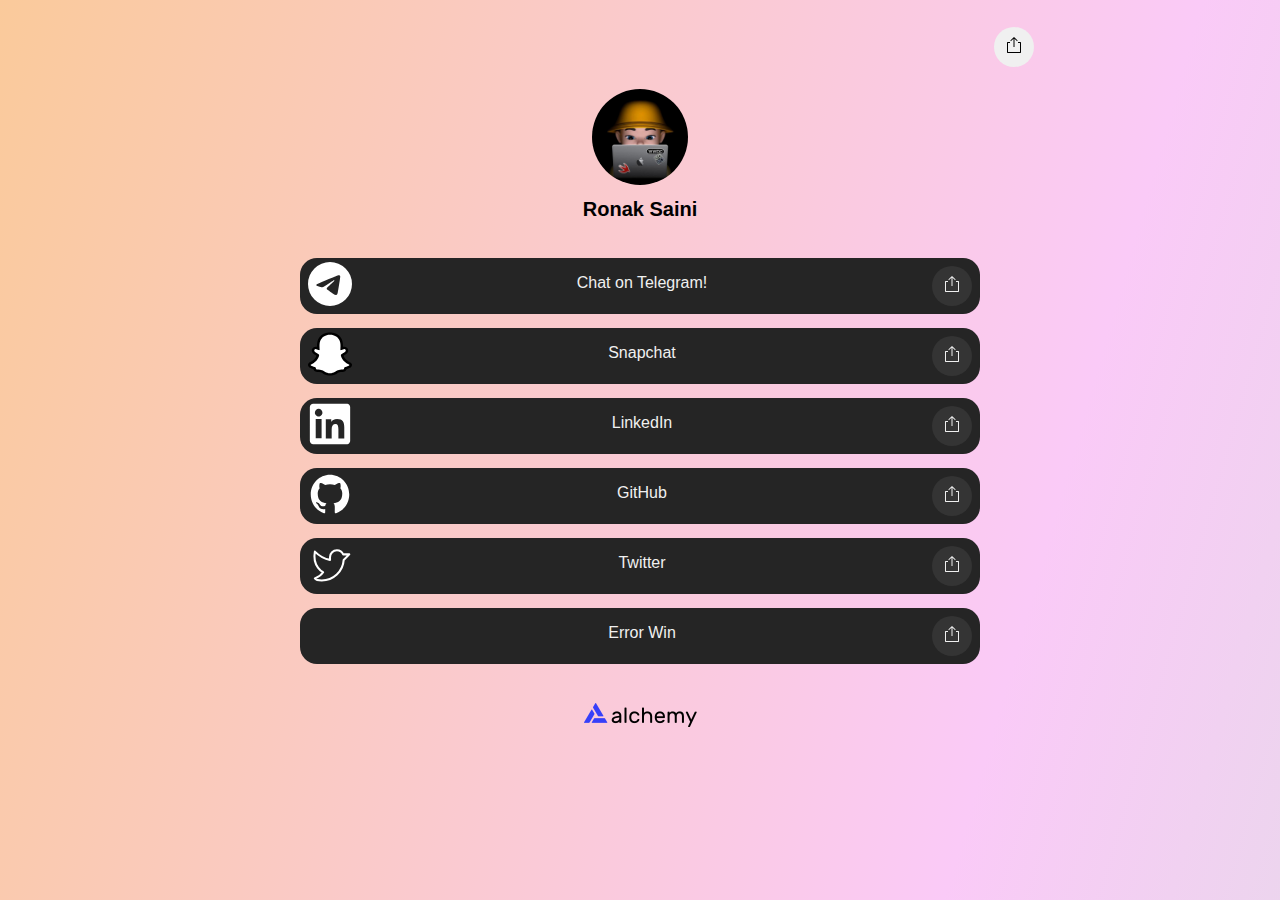
==== index.html @ 73d91f3e "Add files via upload" ====
<!DOCTYPE html>
<html lang="en">

<head>
    <meta charset="UTF-8">
    <link rel="icon" href="https://ethereum.org/favicon-32x32.png" type="image/x-icon">
    <title>Sigit H. Yudanto - If you don't have a bio, you're like a sandwich without any toppings. Sure, the bread might be good, but who wants to eat a plain old piece of bread?</title>
    <meta http-equiv="X-UA-Compatible" content="IE=edge,chrome=1">
    <meta name="apple-mobile-web-app-capable" content="yes">
    <meta name="viewport" content="width=device-width, initial-scale=1, user-scalable=no">
    <link rel="stylesheet" href="styles.css" />
</head>

<body>

    <header>
        <div class="share-button">
            <svg width="16" height="16" viewBox="0 0 16 16" enable-background="new 0 0 24 24" class="sc-gKsewC iPWGYb"><path fill-rule="evenodd" clip-rule="evenodd" d="M10.6464 3.85347L11 4.20702L11.7071 3.49992L11.3536 3.14636L8.35355 0.146362H7.64645L4.64645 3.14636L4.29289 3.49992L5 4.20702L5.35355 3.85347L7.5 1.70702V9.49992V9.99992H8.5V9.49992V1.70702L10.6464 3.85347ZM1 5.49994L1.5 4.99994H4V5.99994H2V14.9999H14V5.99994H12V4.99994H14.5L15 5.49994V15.4999L14.5 15.9999H1.5L1 15.4999V5.49994Z" fill="currentColor"></path></svg>
        </div>
    </header>
    <div class="container">
        <div class="image-container">
            <img src="img.jpg" alt="Avatar" />
        </div>
        <h1>Ronak Saini</h1>

        <a class="tile" href="https://t.me/spbgmiaccounts" target="_blank">
            <div class="icon">
                <svg style="color: white" xmlns="http://www.w3.org/2000/svg" width="44" height="44" fill="currentColor" class="bi bi-telegram" viewBox="0 0 16 16"> <path d="M16 8A8 8 0 1 1 0 8a8 8 0 0 1 16 0zM8.287 5.906c-.778.324-2.334.994-4.666 2.01-.378.15-.577.298-.595.442-.03.243.275.339.69.47l.175.055c.408.133.958.288 1.243.294.26.006.549-.1.868-.32 2.179-1.471 3.304-2.214 3.374-2.23.05-.012.12-.026.166.016.047.041.042.12.037.141-.03.129-1.227 1.241-1.846 1.817-.193.18-.33.307-.358.336a8.154 8.154 0 0 1-.188.186c-.38.366-.664.64.015 1.088.327.216.589.393.85.571.284.194.568.387.936.629.093.06.183.125.27.187.331.236.63.448.997.414.214-.02.435-.22.547-.82.265-1.417.786-4.486.906-5.751a1.426 1.426 0 0 0-.013-.315.337.337 0 0 0-.114-.217.526.526 0 0 0-.31-.093c-.3.005-.763.166-2.984 1.09z" fill="white"></path> </svg>
            </div>
            <p>Chat on Telegram!</p>
            <div class="tile-share-button" link="https://t.me/spbgmiaccounts">
                <svg width="16" height="16" viewBox="0 0 16 16" enable-background="new 0 0 24 24" class="sc-gKsewC iPWGYb"><path fill-rule="evenodd" clip-rule="evenodd" d="M10.6464 3.85347L11 4.20702L11.7071 3.49992L11.3536 3.14636L8.35355 0.146362H7.64645L4.64645 3.14636L4.29289 3.49992L5 4.20702L5.35355 3.85347L7.5 1.70702V9.49992V9.99992H8.5V9.49992V1.70702L10.6464 3.85347ZM1 5.49994L1.5 4.99994H4V5.99994H2V14.9999H14V5.99994H12V4.99994H14.5L15 5.49994V15.4999L14.5 15.9999H1.5L1 15.4999V5.49994Z" fill="currentColor"></path></svg>
            </div>
        </a>
        <a class="tile" href="https://snapchat.com/t/SJdSu2Zw" target="_blank">
            <div class="icon">
                <svg xmlns="http://www.w3.org/2000/svg" shape-rendering="geometricPrecision" text-rendering="geometricPrecision" image-rendering="optimizeQuality" fill-rule="evenodd" clip-rule="evenodd" viewBox="0 0 512 512"><g fill-rule="nonzero"><path fill="#fff" d="M496.27 378.17c-2.1-6.96-12.17-11.86-12.17-11.86h.01c-.93-.52-1.79-.96-2.51-1.3-16.75-8.11-31.58-17.83-44.09-28.9-10.05-8.88-18.65-18.68-25.57-29.1-8.43-12.71-12.38-23.32-14.1-29.07-.94-3.74-.79-5.23 0-7.18.67-1.63 2.58-3.22 3.52-3.93 5.67-4 14.77-9.9 20.36-13.52 4.84-3.13 9.01-5.84 11.44-7.53 7.87-5.5 13.24-11.1 16.42-17.13 4.12-7.81 4.6-16.41 1.4-24.87-4.32-11.41-14.97-18.22-28.49-18.22-3.02 0-6.1.34-9.18 1.01-7.74 1.68-15.1 4.43-21.26 6.83a.666.666 0 01-.91-.65c.66-15.25 1.38-35.73-.31-55.22-1.52-17.61-5.14-32.45-11.07-45.38-5.96-12.99-13.68-22.62-19.74-29.55-5.79-6.62-15.91-16.35-31.2-25.1-21.53-12.32-46.03-18.56-72.82-18.56-26.72 0-51.2 6.24-72.76 18.56-16.18 9.24-26.53 19.7-31.25 25.1-6.06 6.93-13.79 16.56-19.75 29.55-5.93 12.93-9.55 27.77-11.07 45.38-1.69 19.53-1.01 38.39-.31 55.21.02.49-.46.84-.92.66-6.15-2.4-13.52-5.15-21.25-6.83-3.07-.67-6.16-1.01-9.18-1.01-13.52 0-24.17 6.81-28.49 18.22-3.2 8.46-2.71 17.06 1.4 24.87 3.18 6.03 8.56 11.63 16.42 17.13 2.43 1.69 6.61 4.4 11.44 7.53 5.48 3.55 14.32 9.28 20.01 13.27.7.5 3.09 2.31 3.86 4.18.81 2 .95 3.51-.08 7.48-1.76 5.81-5.72 16.28-14 28.77-6.92 10.42-15.53 20.22-25.58 29.1-12.51 11.07-27.34 20.79-44.09 28.9-.78.38-1.73.86-2.76 1.45v-.01s-9.99 5.12-11.88 11.72c-2.79 9.75 4.63 18.88 12.23 23.78 12.4 8 27.5 12.3 36.26 14.63 2.44.65 4.65 1.24 6.66 1.87 1.26.42 4.41 1.61 5.76 3.34 1.7 2.18 1.9 4.9 2.51 7.94.98 5.13 3.11 11.51 9.46 15.89 6.98 4.83 15.85 5.17 27.08 5.6 11.75.45 26.37 1.01 43.1 6.53 7.75 2.56 14.78 6.88 22.91 11.88 16.99 10.44 38.14 23.43 74.27 23.43 36.15 0 57.44-13.06 74.55-23.56 8.08-4.96 15.06-9.25 22.64-11.75 16.73-5.53 31.35-6.08 43.1-6.53 11.22-.43 20.09-.77 27.08-5.6 6.79-4.69 8.76-11.68 9.64-16.97.48-2.6.81-4.94 2.31-6.86 1.27-1.64 4.18-2.8 5.56-3.27 2.06-.65 4.35-1.27 6.88-1.94 8.76-2.33 19.73-5.11 33.1-12.66 15.98-9.03 17.07-20.24 15.41-25.75z"/><path d="M474.29 391.99c-21.88 12.07-36.44 10.79-47.75 18.07-9.61 6.18-3.93 19.53-10.91 24.35-8.57 5.93-33.95-.43-66.7 10.4-27.02 8.93-44.27 34.62-92.91 34.62-48.75 0-65.49-25.57-92.91-34.62-32.76-10.82-58.13-4.47-66.71-10.4-6.97-4.82-1.29-18.17-10.9-24.35-11.31-7.28-25.87-6-47.75-18.07-13.94-7.7-6.04-12.46-1.39-14.71 79.28-38.38 91.92-97.64 92.49-102.1.68-5.33 1.44-9.51-4.42-14.93-5.67-5.24-30.8-20.79-37.76-25.65-11.54-8.05-16.62-16.11-12.88-26 2.59-6.83 8.99-9.41 15.74-9.41 2.1 0 4.23.25 6.28.7 12.67 2.75 24.97 9.09 32.08 10.81.97.24 1.84.35 2.61.35 3.78 0 5.12-1.91 4.87-6.25-.81-13.85-2.78-40.86-.6-66.09 3-34.71 14.19-51.92 27.5-67.13 6.39-7.31 36.38-39.01 93.75-39.01 57.52 0 87.36 31.7 93.75 39.01 13.31 15.21 24.5 32.42 27.5 67.13 2.18 25.23.3 52.25-.6 66.09-.29 4.56 1.08 6.25 4.87 6.25.77 0 1.64-.11 2.61-.35 7.11-1.72 19.41-8.06 32.08-10.81 2.05-.45 4.18-.7 6.28-.7 6.74 0 13.15 2.58 15.74 9.41 3.74 9.89-1.34 17.95-12.88 26-6.97 4.86-32.09 20.41-37.76 25.65-5.86 5.42-5.1 9.6-4.42 14.93.57 4.46 13.21 63.72 92.49 102.1 4.65 2.25 12.55 7.01-1.39 14.71zM268.94 4.4h-25.83c-24.4 1.74-46.98 8.47-67.29 20.08-17.18 9.81-28.57 20.78-35.11 28.25-15.7 17.97-30.75 40.52-34.46 83.51-1.06 12.22-1.32 24.73-1.14 36.43-1.06-.27-2.13-.52-3.22-.76-4.11-.89-8.27-1.35-12.36-1.35-19.71 0-36 10.7-42.51 27.91-4.7 12.42-3.93 25.62 2.15 37.17 4.33 8.2 11.23 15.54 21.11 22.43 2.63 1.84 6.71 4.48 11.86 7.83 2.79 1.8 6.86 4.44 10.86 7.08.6.42 2.76 1.99 3.48 3.49.82 1.71.85 3.57-.38 6.97-2.12 4.67-5.14 10.36-9.44 16.65-12.74 18.64-30.97 34.44-54.26 47.05-12.34 6.57-25.16 10.91-30.57 25.62C.61 376.06 0 379.49 0 382.97c.01 8.23 3.5 16.7 10.79 24.19l.01-.02c3.41 3.67 7.7 6.92 13.11 9.91 12.71 7.01 23.51 10.45 32.01 12.81 1.49.44 4.95 1.56 6.46 2.89 3.78 3.3 3.24 8.29 8.29 15.58 3.04 4.54 6.57 7.63 9.46 9.63 10.57 7.31 22.45 7.76 35.03 8.24 11.37.44 24.26.93 38.97 5.79 6.1 2.02 12.43 5.91 19.77 10.42 15.79 9.7 36.82 22.62 70.09 25.19h24.03c33.32-2.58 54.49-15.56 70.39-25.32 7.28-4.47 13.58-8.33 19.5-10.29 14.72-4.86 27.6-5.36 38.97-5.79 12.58-.48 24.45-.93 35.03-8.24 3.32-2.3 7.48-6.03 10.78-11.75 3.62-6.15 3.53-10.49 6.93-13.46 1.39-1.22 4.43-2.27 6.07-2.77 8.57-2.36 19.52-5.8 32.44-12.93 5.73-3.17 10.22-6.62 13.73-10.56l.13-.16c9.72-10.47 12.17-22.74 8.18-33.57-3.56-9.68-10.33-14.86-18.05-19.15a60.28 60.28 0 00-3.87-2.05c-2.31-1.18-4.66-2.34-7-3.56-24.06-12.75-42.84-28.84-55.88-47.91-4.39-6.44-7.46-12.25-9.58-16.98-1.11-3.19-1.06-4.99-.27-6.64.61-1.26 2.22-2.56 3.08-3.2 4.13-2.73 8.41-5.51 11.29-7.37 5.16-3.35 9.23-5.99 11.87-7.83 9.88-6.89 16.78-14.23 21.1-22.43 6.09-11.55 6.86-24.75 2.16-37.17-6.51-17.21-22.8-27.91-42.51-27.91-4.09 0-8.24.46-12.36 1.35-1.09.24-2.16.49-3.22.76.17-11.7-.08-24.21-1.14-36.43-3.71-42.99-18.76-65.54-34.47-83.51-6.54-7.49-17.94-18.47-35.04-28.25-20.29-11.6-42.89-18.34-67.34-20.08z"/></g></svg>
            </div>
            <p>Snapchat</p>
            <div class="tile-share-button" link="https://snapchat.com/ronaak007">
                <svg width="16" height="16" viewBox="0 0 16 16" enable-background="new 0 0 24 24" class="sc-gKsewC iPWGYb"><path fill-rule="evenodd" clip-rule="evenodd" d="M10.6464 3.85347L11 4.20702L11.7071 3.49992L11.3536 3.14636L8.35355 0.146362H7.64645L4.64645 3.14636L4.29289 3.49992L5 4.20702L5.35355 3.85347L7.5 1.70702V9.49992V9.99992H8.5V9.49992V1.70702L10.6464 3.85347ZM1 5.49994L1.5 4.99994H4V5.99994H2V14.9999H14V5.99994H12V4.99994H14.5L15 5.49994V15.4999L14.5 15.9999H1.5L1 15.4999V5.49994Z" fill="currentColor"></path></svg>
            </div>
        </a>
        <a class="tile" href="https://www.linkedin.com/in/ronak-saini-174293236" target="_blank">
            <div class="icon">
                <svg style="color: white" width="44" height="44" viewBox="0 0 24 24" fill="none" xmlns="http://www.w3.org/2000/svg"> <path fill-rule="evenodd" clip-rule="evenodd" d="M1 2.83783C1 2.35041 1.19363 1.88295 1.53829 1.53829C1.88295 1.19363 2.35041 1 2.83783 1H21.1611C21.4025 1 21.6415 1.04754 21.8644 1.1399C22.0874 1.23226 22.29 1.36763 22.4607 1.53829C22.6313 1.70895 22.7667 1.91155 22.8591 2.13452C22.9514 2.3575 22.999 2.59648 22.999 2.83783V21.1611C22.999 21.4025 22.9514 21.6415 22.8591 21.8644C22.7667 22.0874 22.6313 22.29 22.4607 22.4607C22.29 22.6313 22.0874 22.7667 21.8644 22.8591C21.6415 22.9514 21.4025 22.999 21.1611 22.999H2.83783C2.35041 22.999 1.88295 22.8053 1.53829 22.4607C1.19363 22.116 1 21.6486 1 21.1611V2.83783ZM9.70792 9.38711H12.687V10.884C13.1164 10.0232 14.2168 9.24961 15.8699 9.24961C19.0387 9.24961 19.7908 10.9628 19.7908 14.1063V19.9283H16.5826V14.8222C16.5826 13.0321 16.1532 12.0224 15.061 12.0224C13.5463 12.0224 12.9161 13.1109 12.9161 14.8222V19.9283H9.70792V9.38711ZM4.20818 19.7908H7.41637V9.24961H4.20818V19.7908ZM7.87468 5.81227C7.87468 6.08311 7.82133 6.3513 7.71769 6.60152C7.61404 6.85174 7.46212 7.0791 7.27061 7.27061C7.0791 7.46212 6.85174 7.61404 6.60152 7.71769C6.3513 7.82133 6.08311 7.87468 5.81227 7.87468C5.54144 7.87468 5.27325 7.82133 5.02303 7.71769C4.7728 7.61404 4.54545 7.46212 4.35393 7.27061C4.16242 7.0791 4.01051 6.85174 3.90686 6.60152C3.80322 6.3513 3.74987 6.08311 3.74987 5.81227C3.74987 5.26529 3.96716 4.74071 4.35393 4.35393C4.74071 3.96716 5.26529 3.74987 5.81227 3.74987C6.35926 3.74987 6.88384 3.96716 7.27061 4.35393C7.65739 4.74071 7.87468 5.26529 7.87468 5.81227Z" fill="white"></path> </svg>
            </div>
            <p>LinkedIn</p>
            <div class="tile-share-button" link="https://www.linkedin.com/in/ronak-saini-174293236">
                <svg width="16" height="16" viewBox="0 0 16 16" enable-background="new 0 0 24 24" class="sc-gKsewC iPWGYb"><path fill-rule="evenodd" clip-rule="evenodd" d="M10.6464 3.85347L11 4.20702L11.7071 3.49992L11.3536 3.14636L8.35355 0.146362H7.64645L4.64645 3.14636L4.29289 3.49992L5 4.20702L5.35355 3.85347L7.5 1.70702V9.49992V9.99992H8.5V9.49992V1.70702L10.6464 3.85347ZM1 5.49994L1.5 4.99994H4V5.99994H2V14.9999H14V5.99994H12V4.99994H14.5L15 5.49994V15.4999L14.5 15.9999H1.5L1 15.4999V5.49994Z" fill="currentColor"></path></svg>
            </div>
        </a>
        <a class="tile" href="https://github.com/ronak922 " target="_blank">
            <div class="icon">
                <svg style="color: white" xmlns="http://www.w3.org/2000/svg" width="44" height="44" viewBox="0 0 512 512"><title>ionicons-v5_logos</title><path d="M256,32C132.3,32,32,134.9,32,261.7c0,101.5,64.2,187.5,153.2,217.9a17.56,17.56,0,0,0,3.8.4c8.3,0,11.5-6.1,11.5-11.4,0-5.5-.2-19.9-.3-39.1a102.4,102.4,0,0,1-22.6,2.7c-43.1,0-52.9-33.5-52.9-33.5-10.2-26.5-24.9-33.6-24.9-33.6-19.5-13.7-.1-14.1,1.4-14.1h.1c22.5,2,34.3,23.8,34.3,23.8,11.2,19.6,26.2,25.1,39.6,25.1a63,63,0,0,0,25.6-6c2-14.8,7.8-24.9,14.2-30.7-49.7-5.8-102-25.5-102-113.5,0-25.1,8.7-45.6,23-61.6-2.3-5.8-10-29.2,2.2-60.8a18.64,18.64,0,0,1,5-.5c8.1,0,26.4,3.1,56.6,24.1a208.21,208.21,0,0,1,112.2,0c30.2-21,48.5-24.1,56.6-24.1a18.64,18.64,0,0,1,5,.5c12.2,31.6,4.5,55,2.2,60.8,14.3,16.1,23,36.6,23,61.6,0,88.2-52.4,107.6-102.3,113.3,8,7.1,15.2,21.1,15.2,42.5,0,30.7-.3,55.5-.3,63,0,5.4,3.1,11.5,11.4,11.5a19.35,19.35,0,0,0,4-.4C415.9,449.2,480,363.1,480,261.7,480,134.9,379.7,32,256,32Z" fill="white"></path></svg>
            </div>
            <p>GitHub</p>
            <div class="tile-share-button" link="https://github.com/vvarl0cks">
                <svg width="16" height="16" viewBox="0 0 16 16" enable-background="new 0 0 24 24" class="sc-gKsewC iPWGYb"><path fill-rule="evenodd" clip-rule="evenodd" d="M10.6464 3.85347L11 4.20702L11.7071 3.49992L11.3536 3.14636L8.35355 0.146362H7.64645L4.64645 3.14636L4.29289 3.49992L5 4.20702L5.35355 3.85347L7.5 1.70702V9.49992V9.99992H8.5V9.49992V1.70702L10.6464 3.85347ZM1 5.49994L1.5 4.99994H4V5.99994H2V14.9999H14V5.99994H12V4.99994H14.5L15 5.49994V15.4999L14.5 15.9999H1.5L1 15.4999V5.49994Z" fill="currentColor"></path></svg>
            </div>
        </a>
        <a class="tile" href="https://twitter.com/ronak007" target="_blank">
            <div class="icon">
                <svg xmlns="http://www.w3.org/2000/svg" viewBox="0 0 256 256"><rect width="256" height="256" fill="none"/><path d="M128,88c0-22,18.5-40.3,40.5-40a40,40,0,0,1,36.2,24H240l-32.3,32.3A127.9,127.9,0,0,1,80,224c-32,0-40-12-40-12s32-12,48-36c0,0-64-32-48-120,0,0,40,40,88,48Z" fill="none" stroke="white" stroke-linecap="round" stroke-linejoin="round" stroke-width="12"/></svg>
            </div>
            <p>Twitter</p>
            <div class="tile-share-button" link="https://twitter.com/ronaak007">
                <svg width="16" height="16" viewBox="0 0 16 16" enable-background="new 0 0 24 24" class="sc-gKsewC iPWGYb"><path fill-rule="evenodd" clip-rule="evenodd" d="M10.6464 3.85347L11 4.20702L11.7071 3.49992L11.3536 3.14636L8.35355 0.146362H7.64645L4.64645 3.14636L4.29289 3.49992L5 4.20702L5.35355 3.85347L7.5 1.70702V9.49992V9.99992H8.5V9.49992V1.70702L10.6464 3.85347ZM1 5.49994L1.5 4.99994H4V5.99994H2V14.9999H14V5.99994H12V4.99994H14.5L15 5.49994V15.4999L14.5 15.9999H1.5L1 15.4999V5.49994Z" fill="currentColor"></path></svg>
            </div>
        </a>
        </a>
        <a class="tile" href="error.html" target="_blank">
            <div class="icon">
                <!-- SVG code removed -->
            </div>
            <p>Error Win</p>
            <div class="tile-share-button" link="">
                <svg width="16" height="16" viewBox="0 0 16 16" enable-background="new 0 0 24 24" class="sc-gKsewC iPWGYb">
                    <path fill-rule="evenodd" clip-rule="evenodd" d="M10.6464 3.85347L11 4.20702L11.7071 3.49992L11.3536 3.14636L8.35355 0.146362H7.64645L4.64645 3.14636L4.29289 3.49992L5 4.20702L5.35355 3.85347L7.5 1.70702V9.49992V9.99992H8.5V9.49992V1.70702L10.6464 3.85347ZM1 5.49994L1.5 4.99994H4V5.99994H2V14.9999H14V5.99994H12V4.99994H14.5L15 5.49994V15.4999L14.5 15.9999H1.5L1 15.4999V5.49994Z" fill="currentColor"></path>
                </svg>
            </div>
        </a>



        <p>
            <div class="Alchemy ">
                <a href="https://alchemy.com/?r=534dd139d445e92d " target="_blank ">
                    <img src="alchemy.png " alt="Alchemy " />
                </a>
            </div>
        </p>

        <script src="app.js "></script>

</body>

</html>
---- styles.css ----
body {
    margin: 0;
    padding: 0;
    /* Animated Gradient Background Start - sigit.co.uk */
    background: linear-gradient(286deg, #F5BFD7, #CAEFD7, #facaf7, #faca9b);
    background-size: 240% 240%;
    animation: gradient-animation 12s ease infinite;
    /* Animated Gradient Background End - sigit.co.uk */
    display: flex;
    align-items: center;
    flex-direction: column;
    width: 100vw;
    font-family: Verdana, Tahoma, sans-serif;
}

.gradient-background {}

@keyframes gradient-animation {
    0% {
        background-position: 0% 50%;
    }
    50% {
        background-position: 100% 50%;
    }
    100% {
        background-position: 0% 50%;
    }
}

header {
    width: 95%;
    max-width: 788px;
    display: flex;
    justify-content: flex-end;
    padding: 12px;
    margin-top: 15px;
}

.share-button {
    width: 40px;
    height: 40px;
    border-radius: 20px;
    background-color: rgb(240, 240, 240);
}

.share-button svg {
    margin-left: 12px;
    margin-top: 10px;
    color: rgb(0, 0, 0);
}

.container {
    width: 91%;
    max-width: 680px;
    margin: 10px;
    display: flex;
    flex-direction: column;
    align-items: center;
}

h1 {
    font-size: 20px;
    margin-bottom: 30px;
}

a {
    text-decoration: none;
    color: rgb(240, 240, 240);
}

.tile {
    width: 100%;
    background-color: rgb(37, 37, 37);
    margin: 7px;
    border-radius: 17px;
    display: flex;
    justify-content: space-between;
}

.tile:hover {
    transition: cubic-bezier(.07, 1.41, .82, 1.41) 0.2s;
    transform: scale(1.02);
}

.tile-share-button {
    margin: 8px;
    width: 40px;
    height: 40px;
    border-radius: 20px;
    background-color: rgb(52, 52, 52);
}

.tile-share-button svg {
    margin-left: 12px;
    margin-top: 10px;
}

.image-container {
    height: 96px;
    width: 96px;
    border-radius: 48px;
    overflow: hidden;
}

.image-container img {
    height: 100%;
}

.icon {
    margin: 4px 8px;
    width: 44px;
    height: 44px;
}
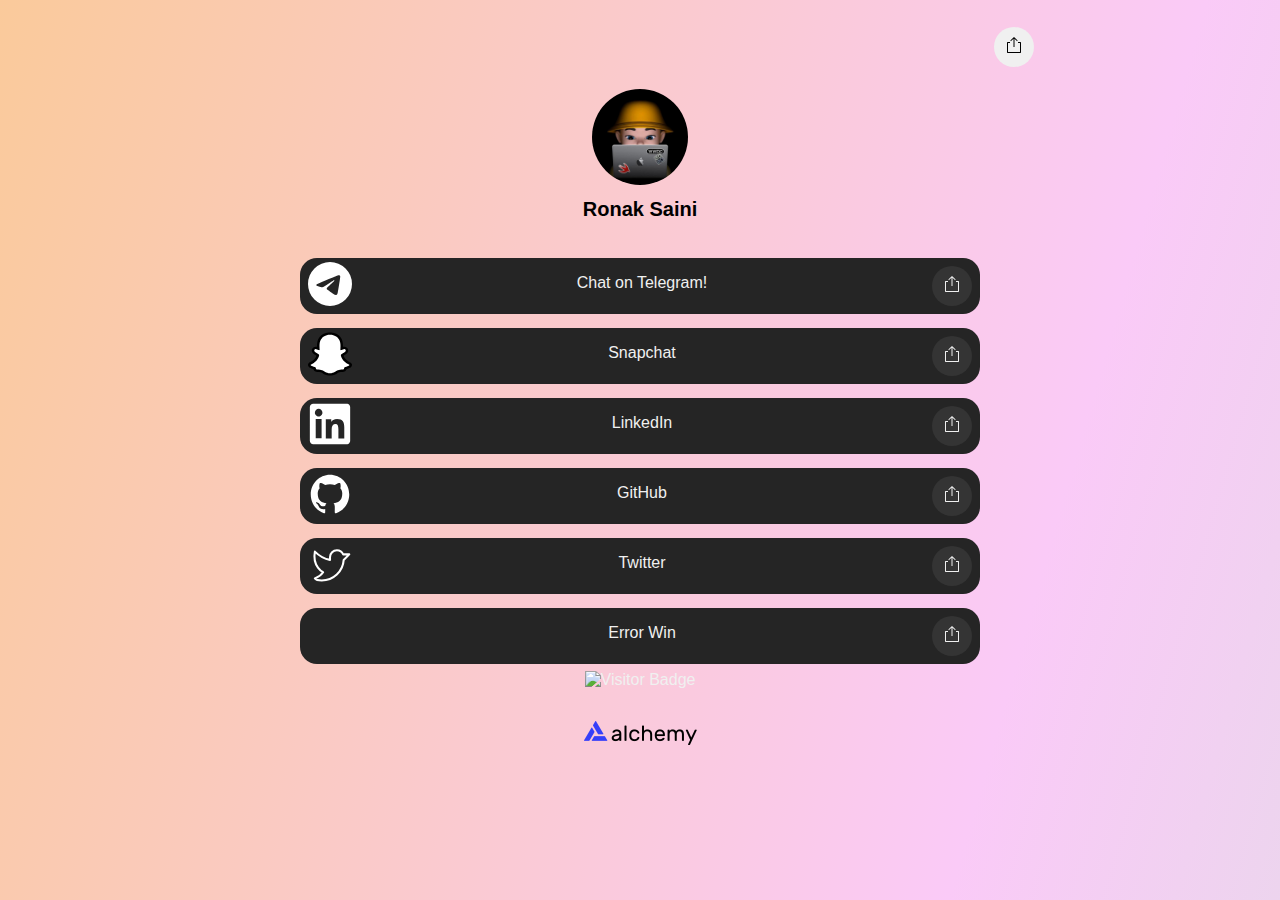
==== commit a32994a5: "index.html" ====
--- a/index.html
+++ b/index.html
@@ -82,7 +82,11 @@
             </div>
         </a>
 
-
+<div class="visitor-badge-container">
+        <a href="https://visitorbadge.io/status?path=https%3A%2F%2Fronak922.github.io%2FLinktree" target="_blank" rel="noopener noreferrer">
+            <img src="https://api.visitorbadge.io/api/visitors?path=https%3A%2F%2Fronak922.github.io%2FLinktree&countColor=%23263759" alt="Visitor Badge">
+        </a>
+    </div>
 
         <p>
             <div class="Alchemy ">
@@ -96,4 +100,4 @@
 
 </body>
 
-</html>+</html>
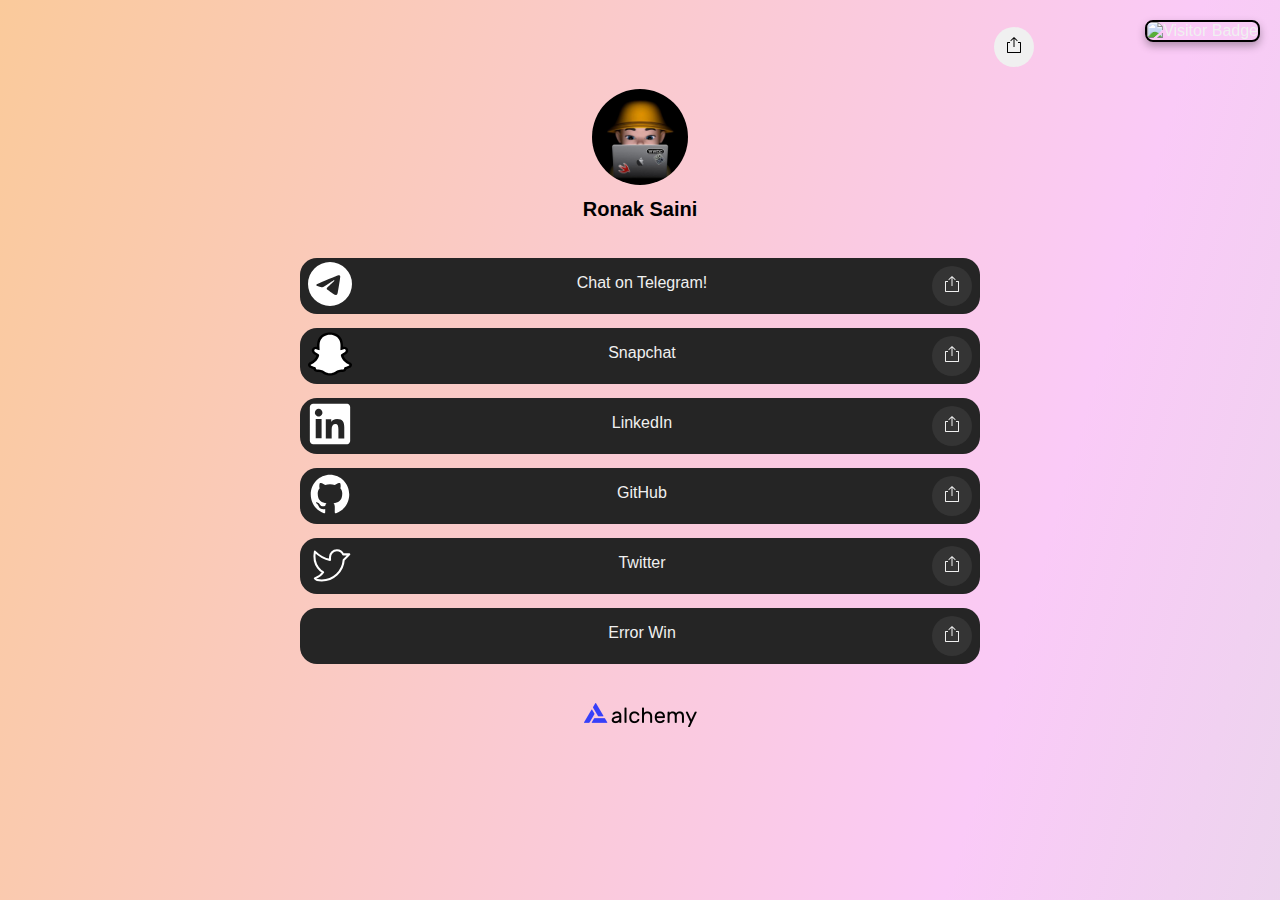
==== commit e81814f6: "Update index.html" ====
--- a/index.html
+++ b/index.html
@@ -24,7 +24,7 @@
         </div>
         <h1>Ronak Saini</h1>
 
-        <a class="tile" href="https://t.me/spbgmiaccounts" target="_blank">
+        <a class="tile" href="https://t.me/ronaak007" target="_blank">
             <div class="icon">
                 <svg style="color: white" xmlns="http://www.w3.org/2000/svg" width="44" height="44" fill="currentColor" class="bi bi-telegram" viewBox="0 0 16 16"> <path d="M16 8A8 8 0 1 1 0 8a8 8 0 0 1 16 0zM8.287 5.906c-.778.324-2.334.994-4.666 2.01-.378.15-.577.298-.595.442-.03.243.275.339.69.47l.175.055c.408.133.958.288 1.243.294.26.006.549-.1.868-.32 2.179-1.471 3.304-2.214 3.374-2.23.05-.012.12-.026.166.016.047.041.042.12.037.141-.03.129-1.227 1.241-1.846 1.817-.193.18-.33.307-.358.336a8.154 8.154 0 0 1-.188.186c-.38.366-.664.64.015 1.088.327.216.589.393.85.571.284.194.568.387.936.629.093.06.183.125.27.187.331.236.63.448.997.414.214-.02.435-.22.547-.82.265-1.417.786-4.486.906-5.751a1.426 1.426 0 0 0-.013-.315.337.337 0 0 0-.114-.217.526.526 0 0 0-.31-.093c-.3.005-.763.166-2.984 1.09z" fill="white"></path> </svg>
             </div>
--- a/styles.css
+++ b/styles.css
@@ -110,4 +110,32 @@
     margin: 4px 8px;
     width: 44px;
     height: 44px;
-}+}
+.visitor-badge-container {
+    position: fixed;
+    top: 20px; /* Distance from the top */
+    right: 20px; /* Distance from the right */
+    z-index: 1000; /* Ensure it's above other content */
+}
+
+/* Styling for the visitor badge image */
+.visitor-badge-container img {
+    max-width: 150px; /* Set a maximum width */
+    height: auto; /* Maintain aspect ratio */
+    border: 2px solid #000; /* Optional: Add a border */
+    border-radius: 8px; /* Optional: Rounded corners */
+    box-shadow: 0 4px 8px rgba(0, 0, 0, 0.3); /* Optional: Add a shadow */
+    transition: transform 0.3s ease; /* Smooth scaling transition */
+}
+
+/* Hover effect for the badge */
+.visitor-badge-container img:hover {
+    transform: scale(1.05); /* Slightly increase size on hover */
+}
+
+/* Responsive adjustments */
+@media (max-width: 768px) {
+    .visitor-badge-container img {
+        max-width: 100px; /* Smaller size on smaller screens */
+    }
+}
